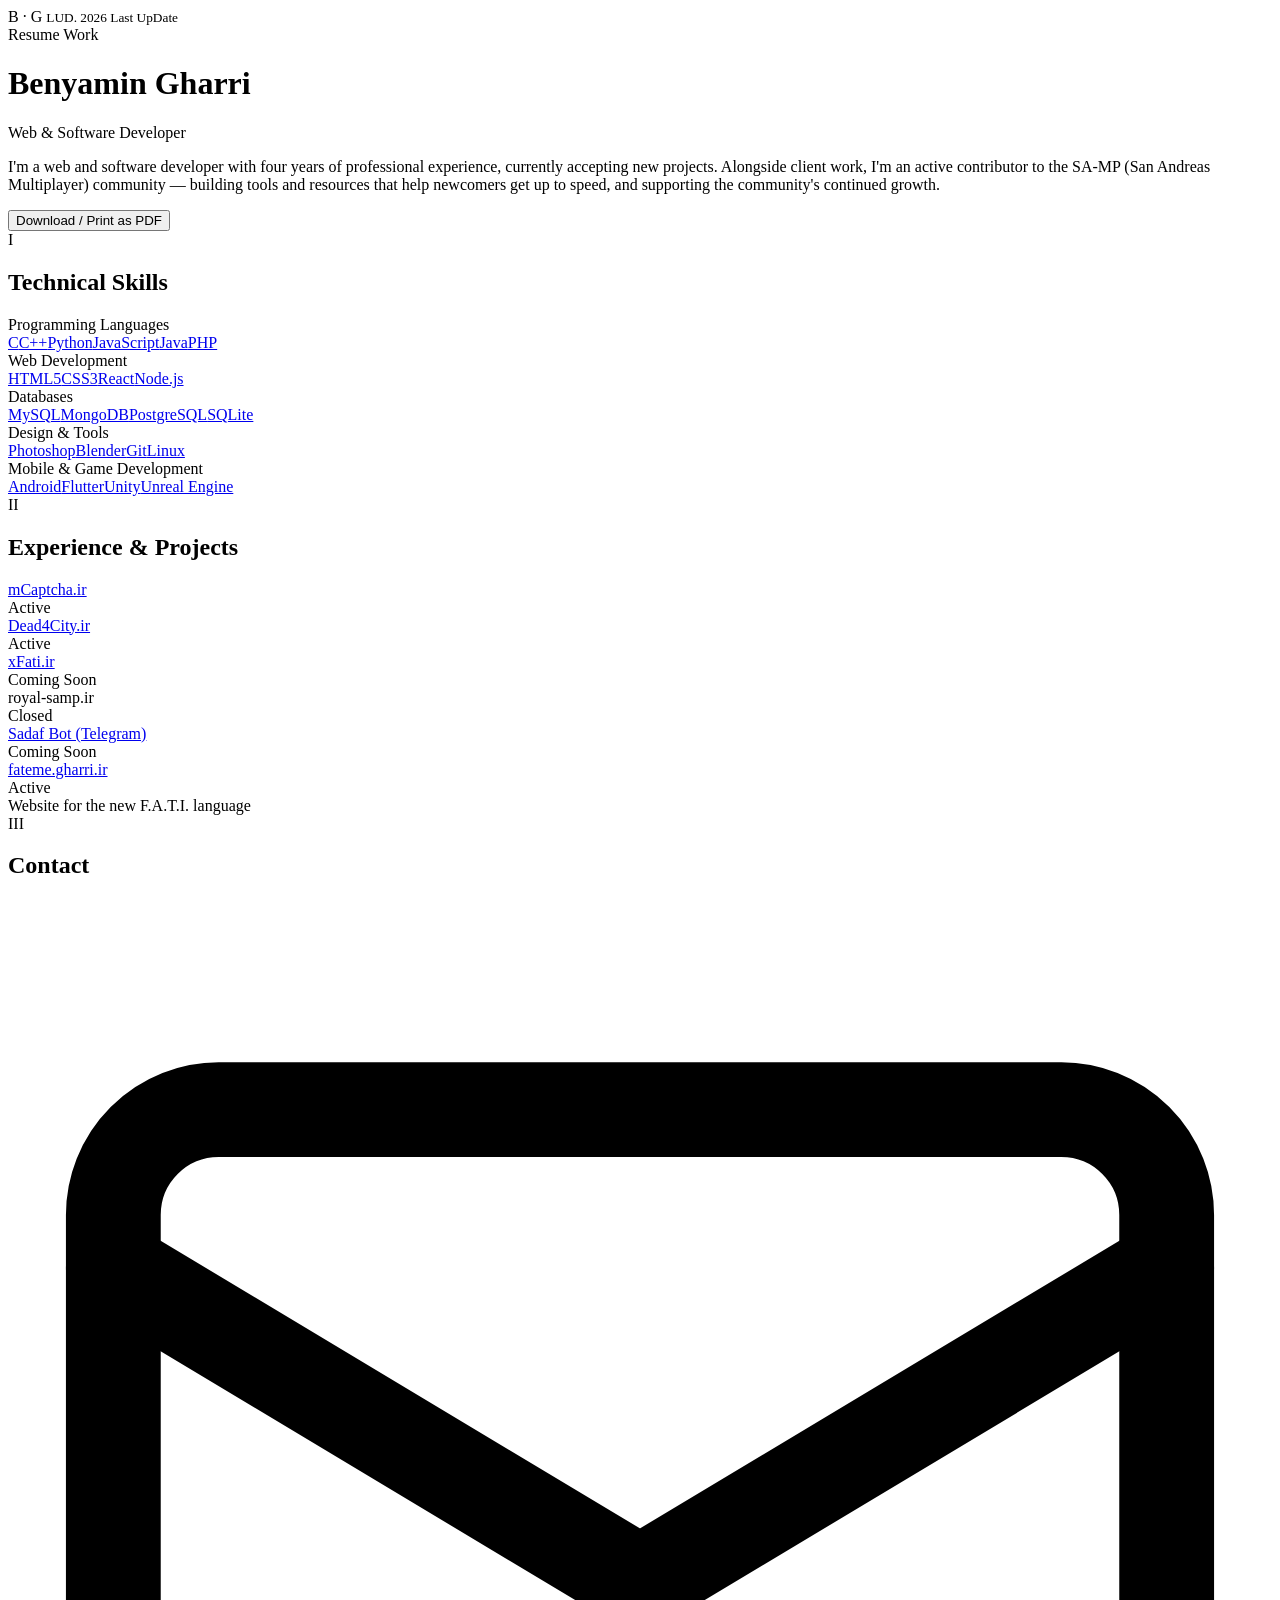
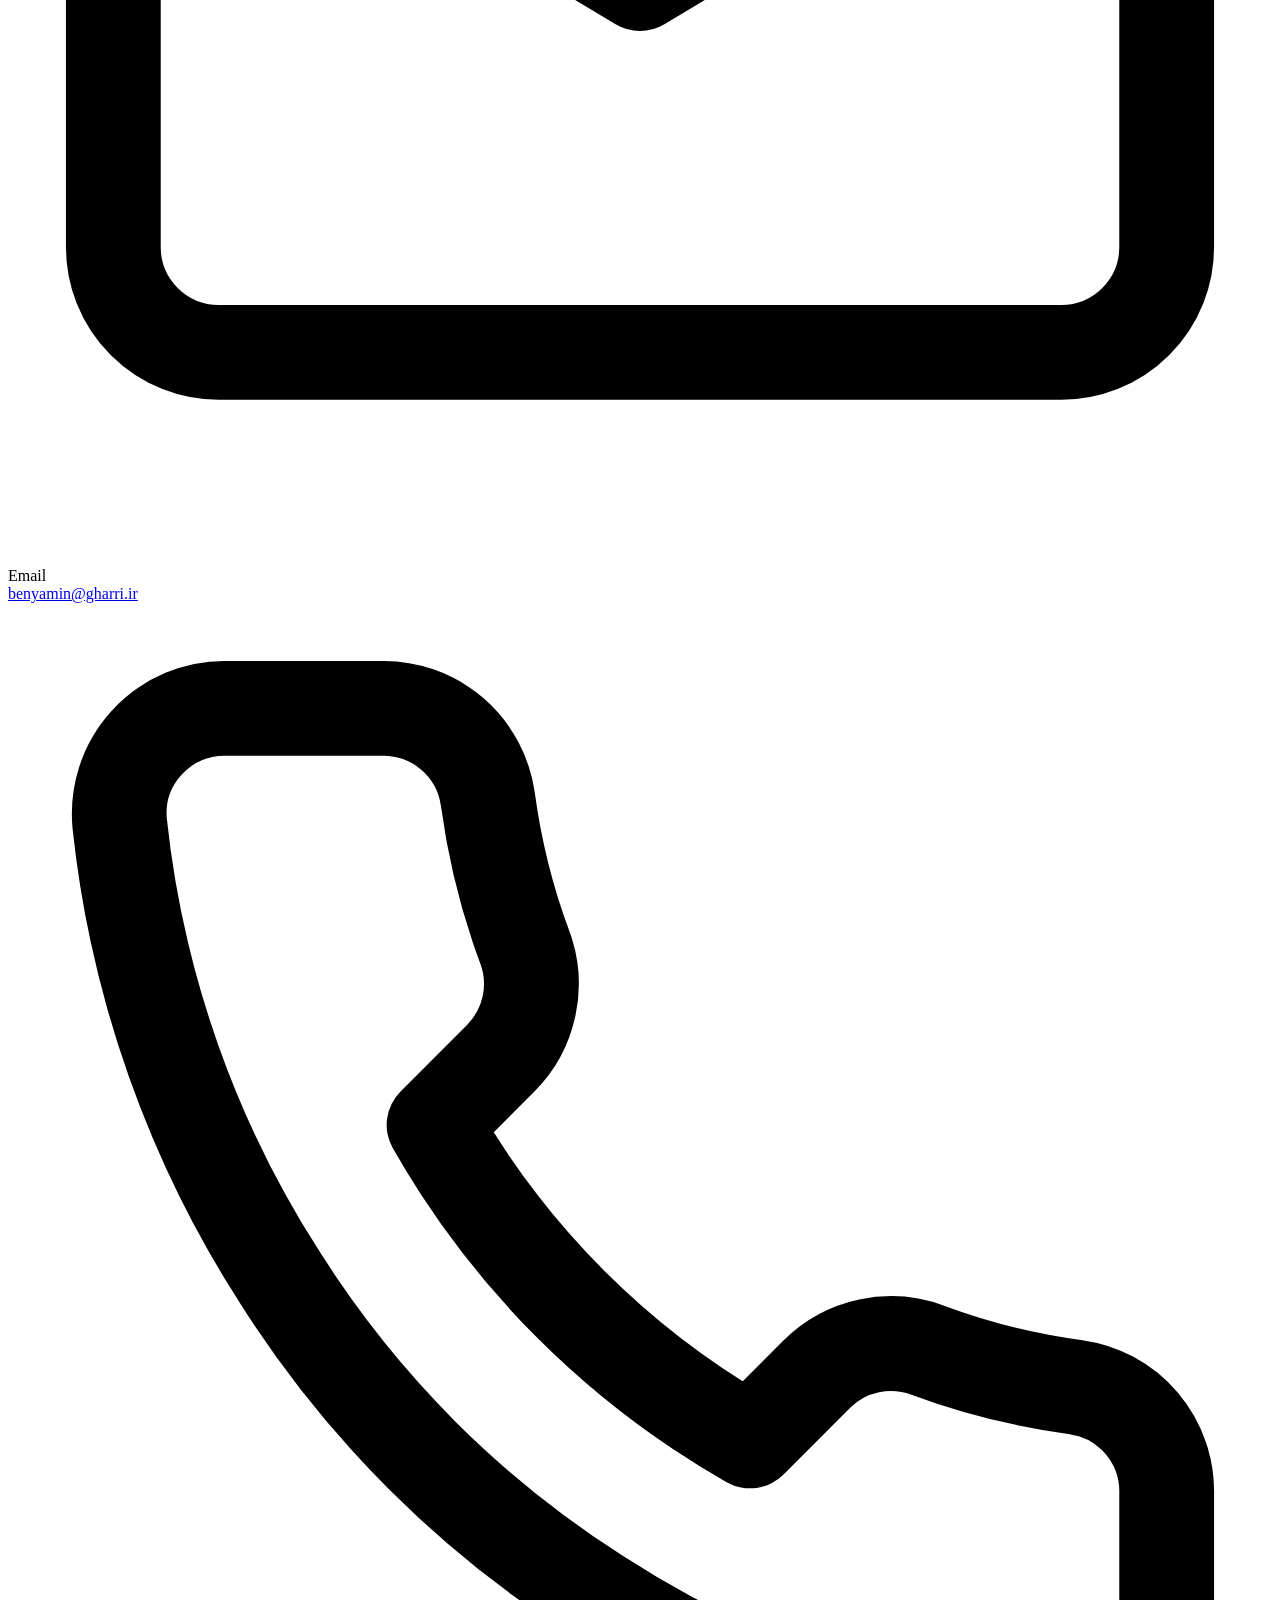
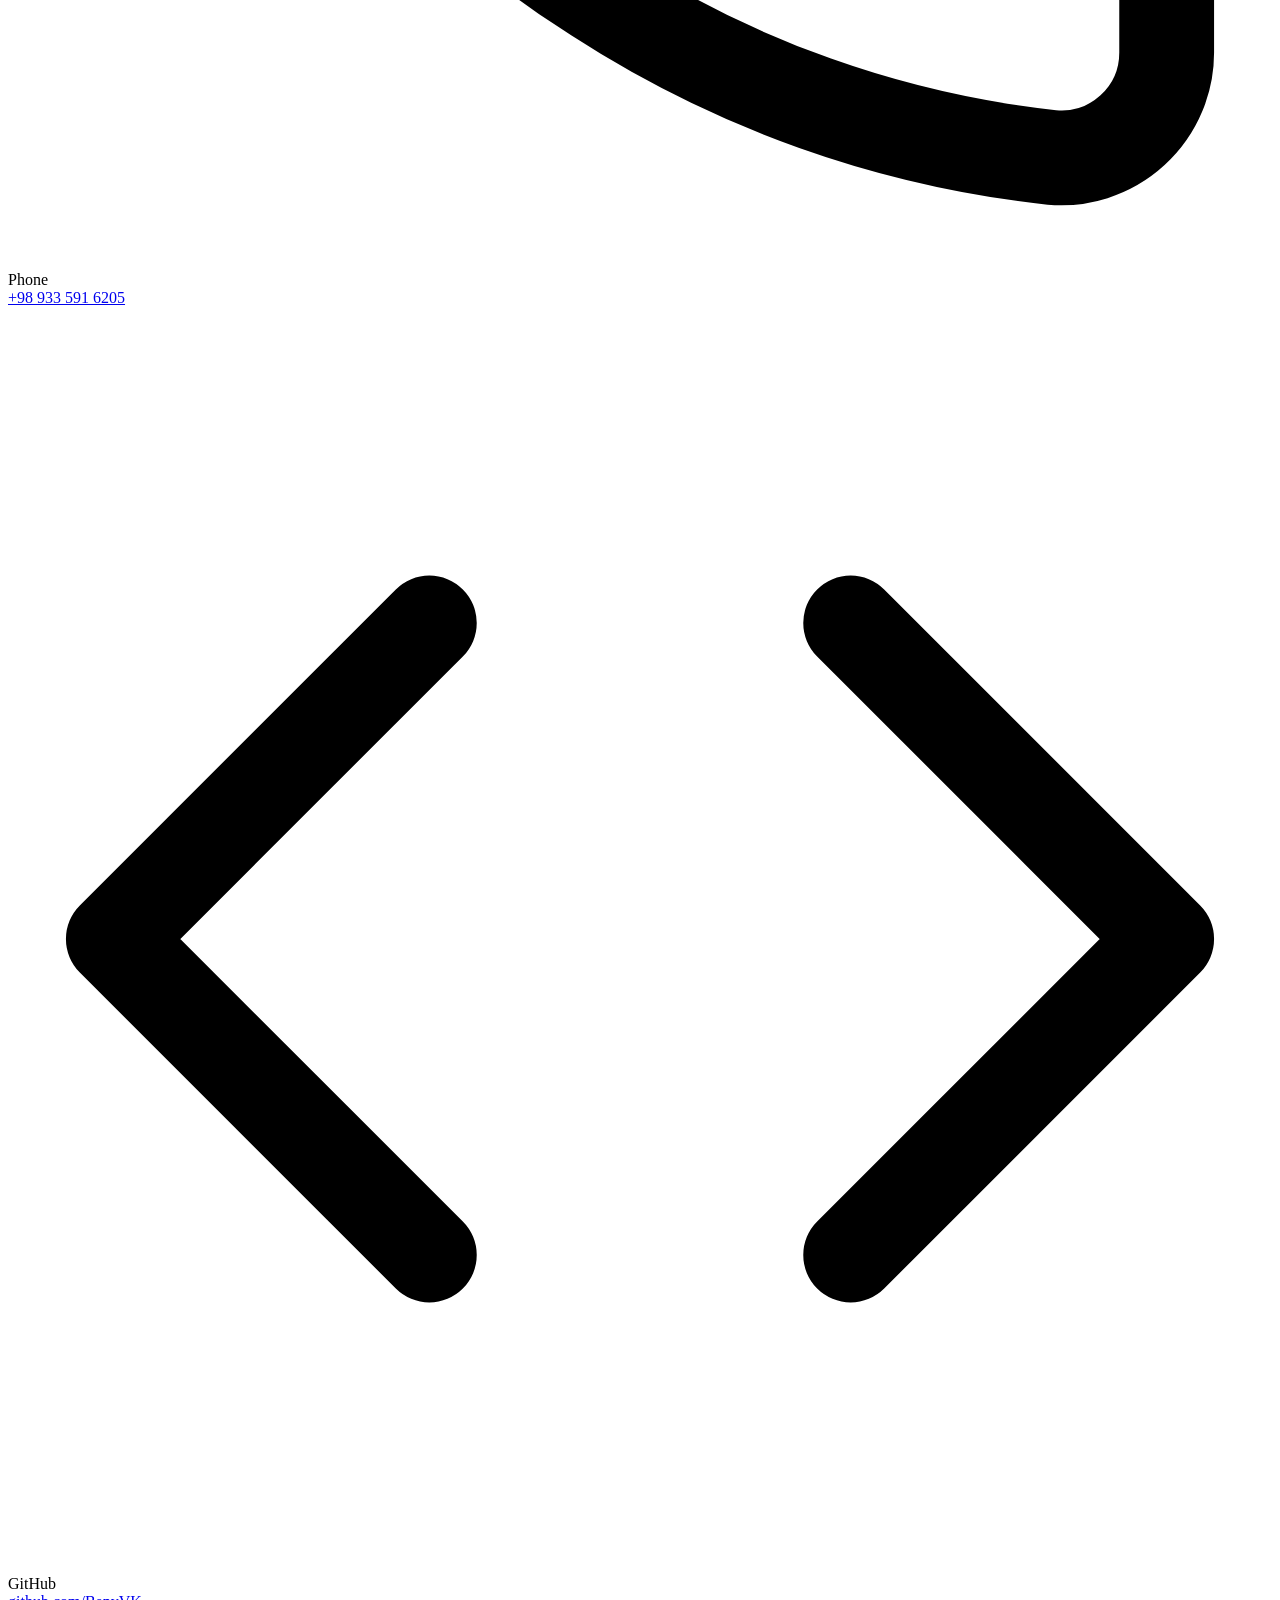
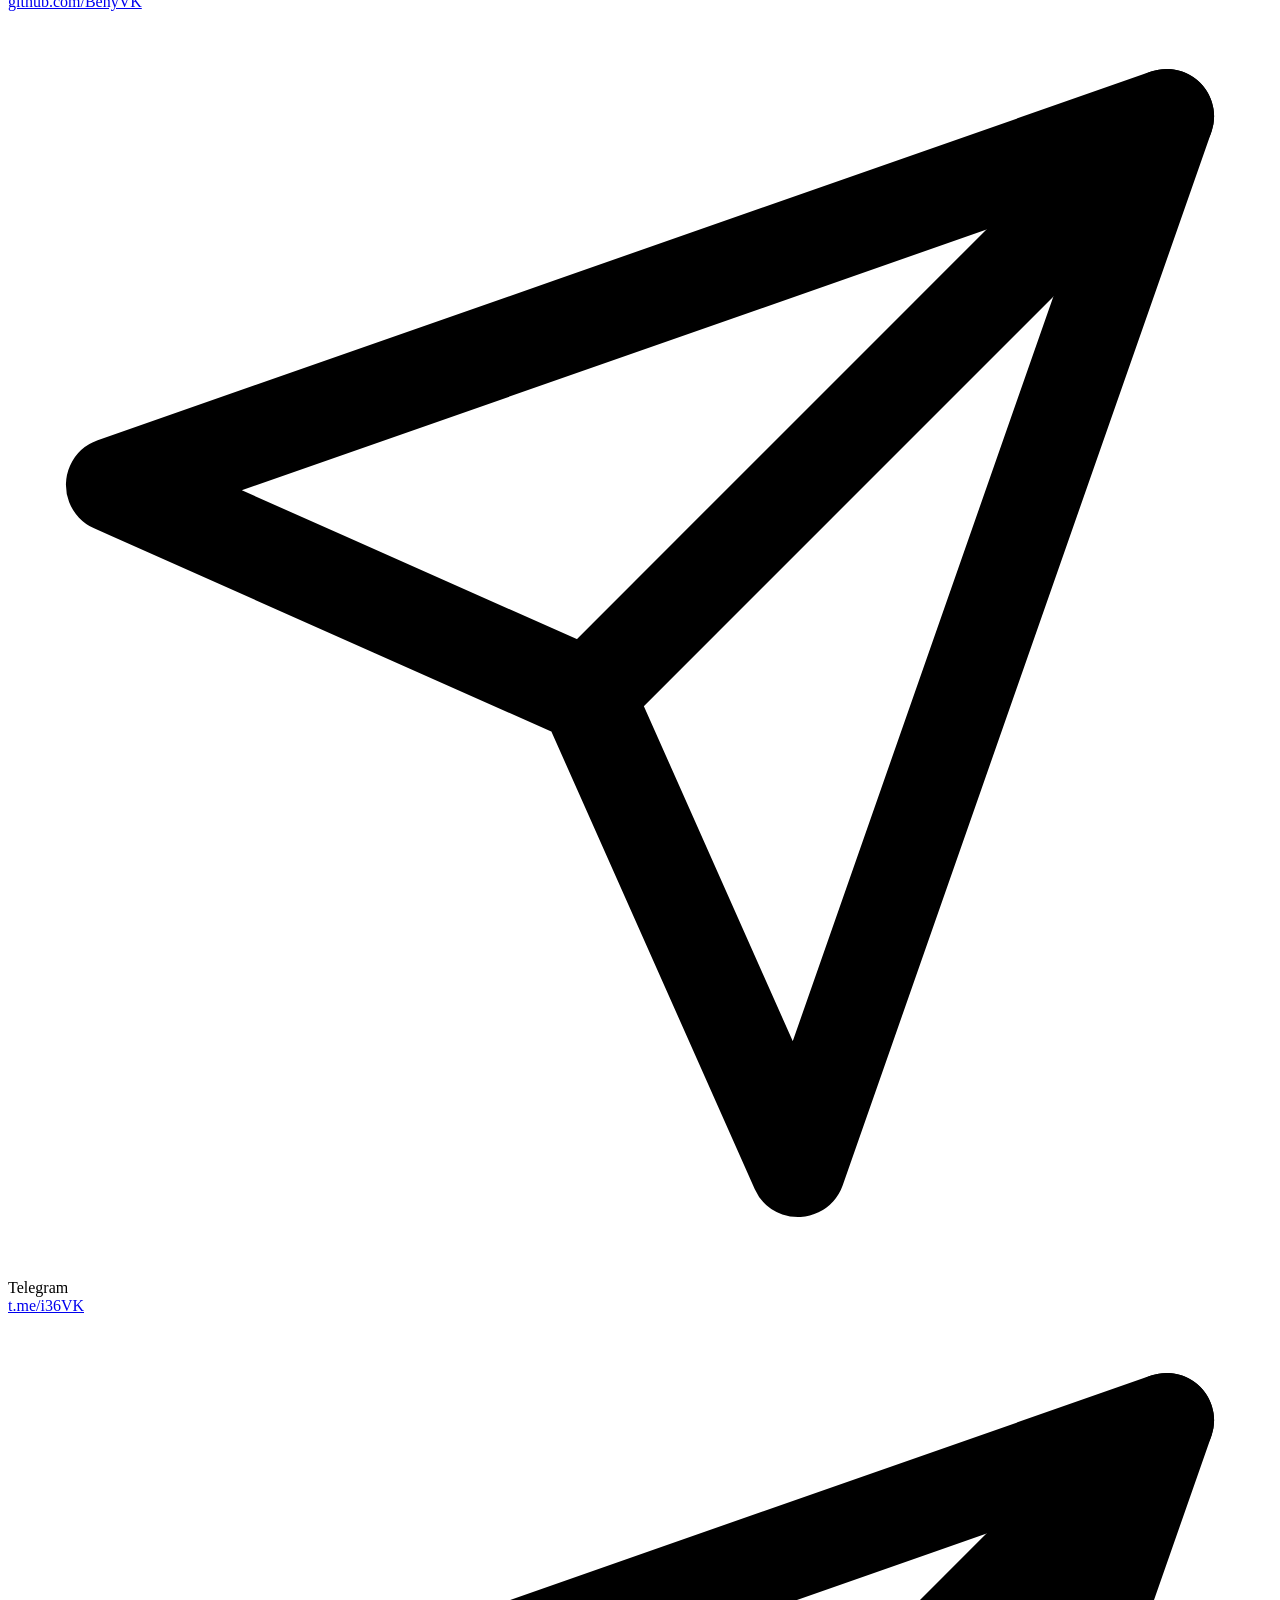
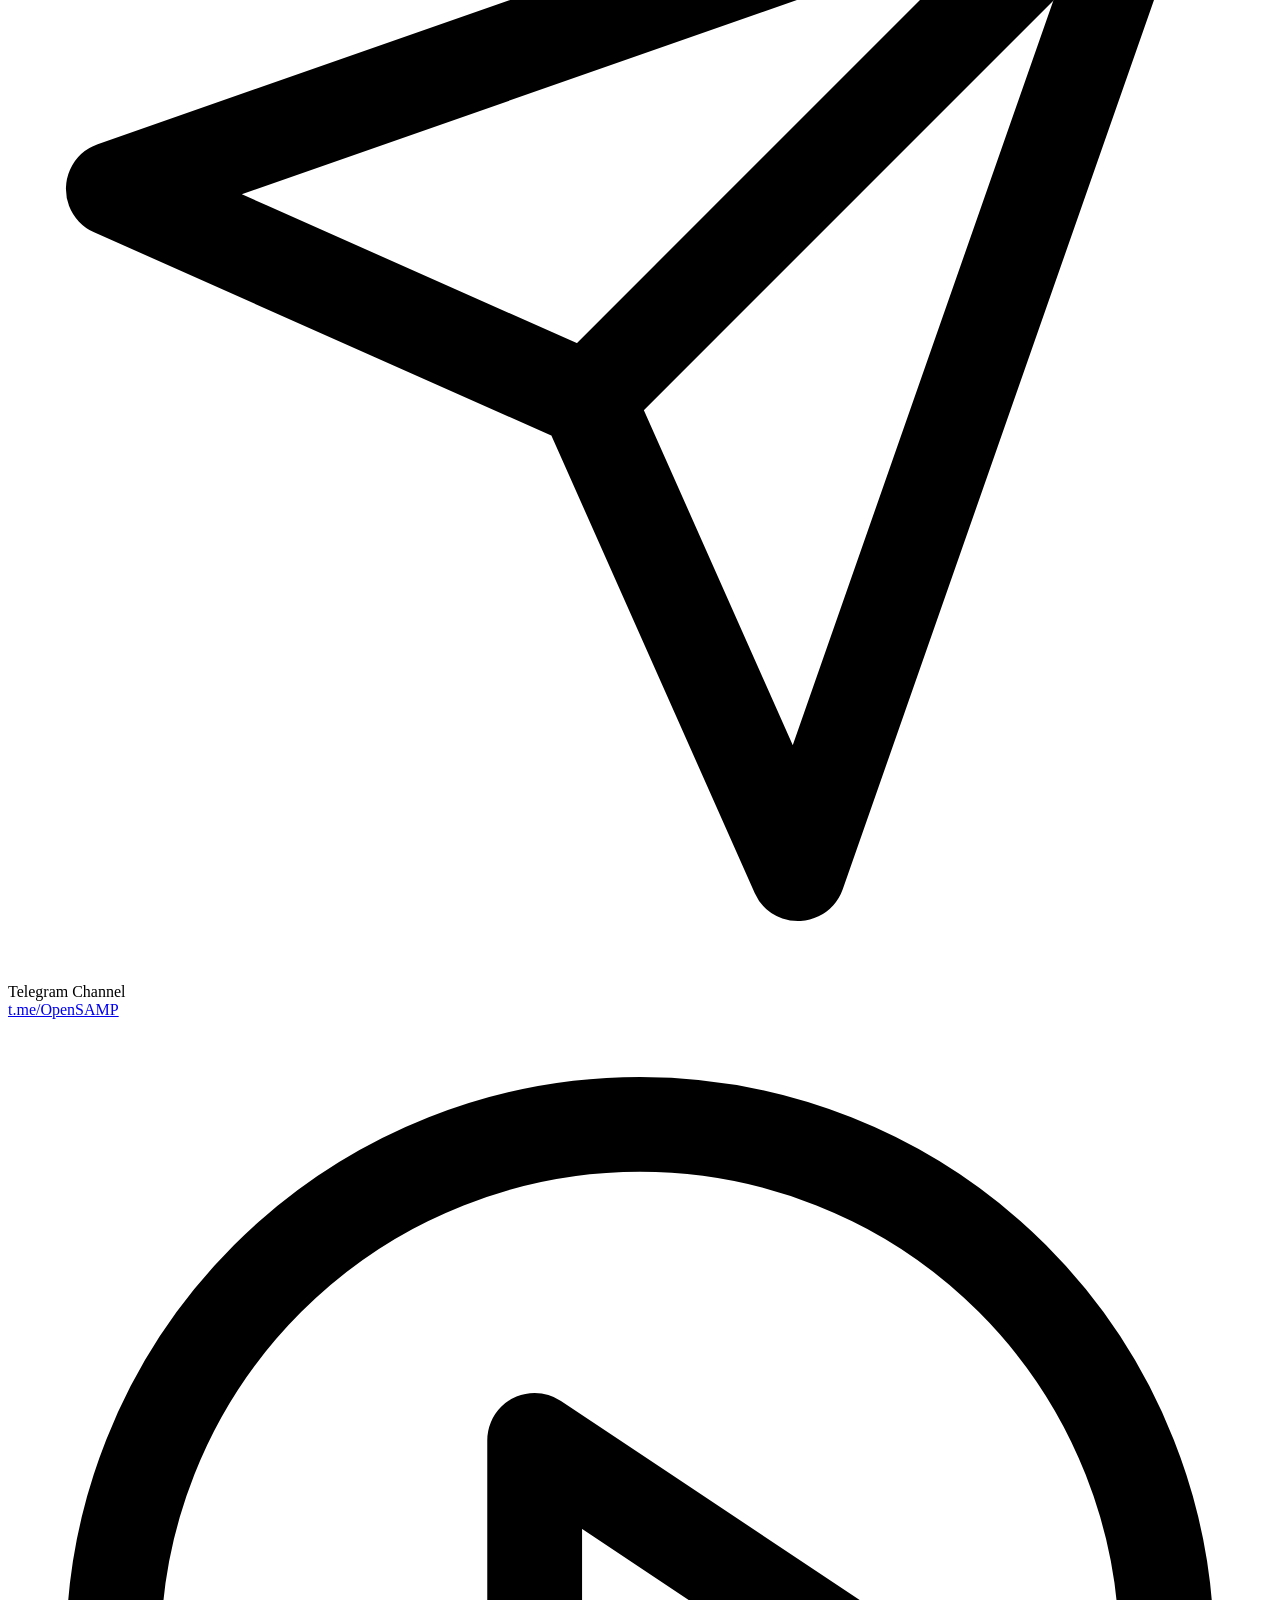
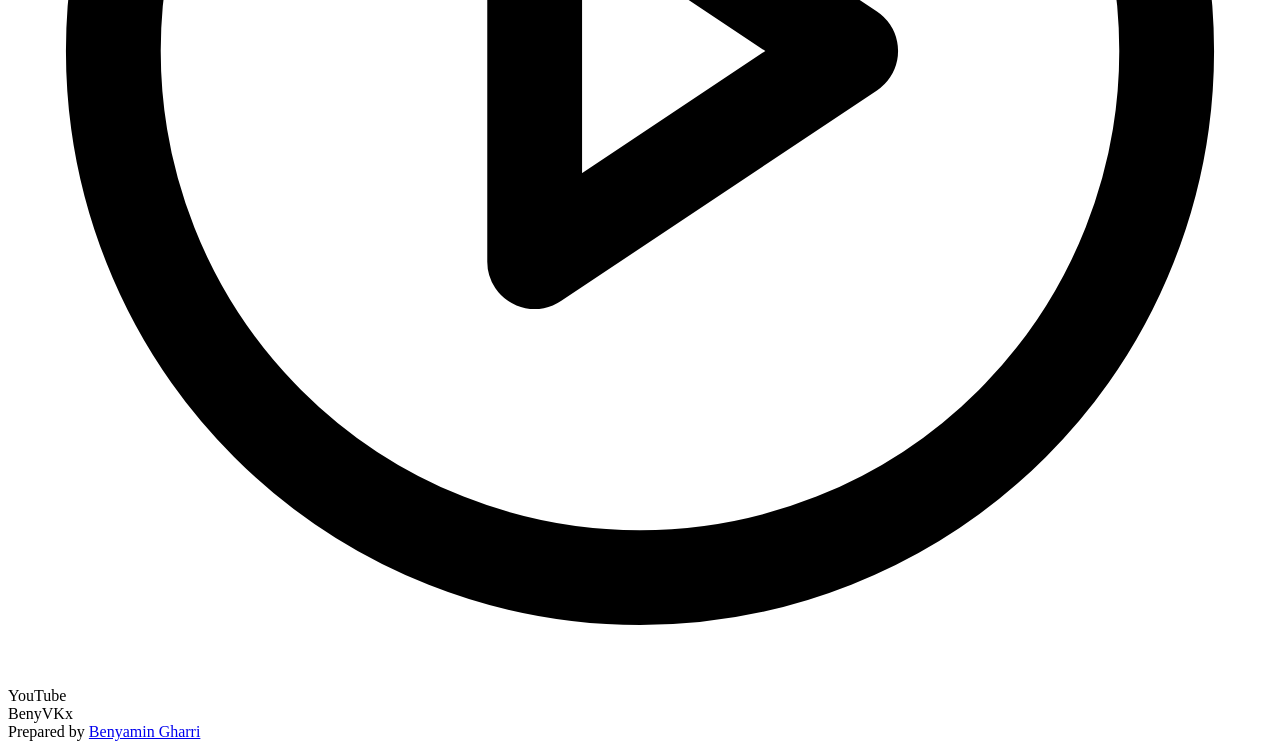
==== update 1.1/index.html @ 240cd33e "Add files via upload" ====
<!DOCTYPE html><html lang="en" dir="ltr"><head><meta charset="UTF-8"><meta name="viewport" content="width=device-width, initial-scale=1.0"><title>&amp; Benyamin Gharri &amp;</title><link href="style.min.css" rel="stylesheet"><link href="fonts.min.css" rel="stylesheet"><link rel="icon" type="image/png" href="img/wikipedia.png"></head><body><div class="sheet"><header><div class="seal" aria-hidden="true"><div class="seal-text">
          B · G
          <small class="lud-tooltip">
          LUD. 2026
          <span class="lud-tooltip-text">Last UpDate</span></small></div></div><div class="eyebrow">Resume Work</div><h1 class="name">Benyamin Gharri</h1><p class="role">Web &amp; Software Developer</p><div class="rule-small"></div><p class="bio">I'm a web and software developer with four years of professional experience, currently accepting new projects. Alongside client work, I'm an active contributor to the SA-MP (San Andreas Multiplayer) community — building tools and resources that help newcomers get up to speed, and supporting the community's continued growth.</p></header><div class="actions no-print"><button class="print-btn" onclick="window.print()">Download / Print as PDF</button></div><main><section id="skills"><div class="sec-head"><div class="sec-no">I</div><h2 class="sec-title">Technical Skills</h2></div><div class="skill-group"><div class="skill-cat">Programming Languages</div><div class="skill-tags"><a class="tag" href="https://www.iso.org/standard/74528.html" target="_blank" rel="noopener">C</a><a class="tag" href="https://isocpp.org" target="_blank" rel="noopener">C++</a><a class="tag" href="https://www.python.org" target="_blank" rel="noopener">Python</a><a class="tag" href="https://developer.mozilla.org/docs/Web/JavaScript" target="_blank" rel="noopener">JavaScript</a><a class="tag" href="https://www.java.com" target="_blank" rel="noopener">Java</a><a class="tag" href="https://www.php.net" target="_blank" rel="noopener">PHP</a></div></div><div class="skill-group"><div class="skill-cat">Web Development</div><div class="skill-tags"><a class="tag" href="https://developer.mozilla.org/docs/Web/HTML" target="_blank" rel="noopener">HTML5</a><a class="tag" href="https://developer.mozilla.org/docs/Web/CSS" target="_blank" rel="noopener">CSS3</a><a class="tag" href="https://react.dev" target="_blank" rel="noopener">React</a><a class="tag" href="https://nodejs.org" target="_blank" rel="noopener">Node.js</a></div></div><div class="skill-group"><div class="skill-cat">Databases</div><div class="skill-tags"><a class="tag" href="https://www.mysql.com" target="_blank" rel="noopener">MySQL</a><a class="tag" href="https://www.mongodb.com" target="_blank" rel="noopener">MongoDB</a><a class="tag" href="https://www.postgresql.org" target="_blank" rel="noopener">PostgreSQL</a><a class="tag" href="https://www.sqlite.org" target="_blank" rel="noopener">SQLite</a></div></div><div class="skill-group"><div class="skill-cat">Design &amp; Tools</div><div class="skill-tags"><a class="tag" href="https://www.adobe.com/products/photoshop.html" target="_blank" rel="noopener">Photoshop</a><a class="tag" href="https://www.blender.org" target="_blank" rel="noopener">Blender</a><a class="tag" href="https://git-scm.com" target="_blank" rel="noopener">Git</a><a class="tag" href="https://www.linux.org" target="_blank" rel="noopener">Linux</a></div></div><div class="skill-group"><div class="skill-cat">Mobile &amp; Game Development</div><div class="skill-tags"><a class="tag" href="https://developer.android.com" target="_blank" rel="noopener">Android</a><a class="tag" href="https://flutter.dev" target="_blank" rel="noopener">Flutter</a><a class="tag" href="https://unity.com" target="_blank" rel="noopener">Unity</a><a class="tag" href="https://www.unrealengine.com" target="_blank" rel="noopener">Unreal Engine</a></div></div></section><section id="work"><div class="sec-head"><div class="sec-no">II</div><h2 class="sec-title">Experience &amp; Projects</h2></div><div class="ledger"><div class="entry"><div class="entry-name"><a href="https://mcaptcha.ir" target="_blank" rel="noopener">mCaptcha.ir</a></div><span class="status active">Active</span></div><div class="entry"><div class="entry-name"><a href="https://dead4city.ir" target="_blank" rel="noopener">Dead4City.ir</a></div><span class="status active">Active</span></div><div class="entry"><div class="entry-name"><a href="https://xfati.ir" target="_blank" rel="noopener">xFati.ir</a></div><span class="status soon">Coming Soon</span></div><div class="entry"><div class="entry-name">royal-samp.ir</div><span class="status closed">Closed</span></div><div class="entry"><div class="entry-name"><a href="https://t.me/ElsinGate_Bot" target="_blank" rel="noopener">Sadaf Bot (Telegram)</a></div><span class="status soon">Coming Soon</span></div><div class="entry"><div class="entry-name"><a href="https://fateme.gharri.ir" target="_blank" rel="noopener">fateme.gharri.ir</a></div><span class="status active">Active</span><div class="entry-desc">Website for the new F.A.T.I. language</div></div></div></section><section id="contact"><div class="sec-head"><div class="sec-no">III</div><h2 class="sec-title">Contact</h2></div><div class="contact-grid"><div class="contact-card"><span class="contact-icon" aria-hidden="true"><svg viewBox="0 0 24 24" fill="none" stroke="currentColor" stroke-width="1.8" stroke-linecap="round" stroke-linejoin="round"><rect x="2" y="4" width="20" height="16" rx="2"></rect><polyline points="2 7 12 13 22 7"></polyline></svg></span><div class="contact-info"><div class="contact-label">Email</div><div class="contact-value"><a href="mailto:benyamin@gharri.ir">benyamin@gharri.ir</a></div></div></div><div class="contact-card"><span class="contact-icon" aria-hidden="true"><svg viewBox="0 0 24 24" fill="none" stroke="currentColor" stroke-width="1.8" stroke-linecap="round" stroke-linejoin="round"><path d="M22 16.92v3a2 2 0 0 1-2.18 2 19.79 19.79 0 0 1-8.63-3.07 19.5 19.5 0 0 1-6-6 19.79 19.79 0 0 1-3.07-8.67A2 2 0 0 1 4.11 2h3a2 2 0 0 1 2 1.72c.13.96.36 1.9.7 2.81a2 2 0 0 1-.45 2.11L8.09 9.91a16 16 0 0 0 6 6l1.27-1.27a2 2 0 0 1 2.11-.45c.91.34 1.85.57 2.81.7A2 2 0 0 1 22 16.92z"></path></svg></span><div class="contact-info"><div class="contact-label">Phone</div><div class="contact-value"><a href="tel:+989335916205">+98 933 591 6205</a></div></div></div><div class="contact-card"><span class="contact-icon" aria-hidden="true"><svg viewBox="0 0 24 24" fill="none" stroke="currentColor" stroke-width="1.8" stroke-linecap="round" stroke-linejoin="round"><polyline points="16 18 22 12 16 6"></polyline><polyline points="8 6 2 12 8 18"></polyline></svg></span><div class="contact-info"><div class="contact-label">GitHub</div><div class="contact-value"><a href="https://github.com/BenyVK" target="_blank" rel="noopener">github.com/BenyVK</a></div></div></div><div class="contact-card"><span class="contact-icon" aria-hidden="true"><svg viewBox="0 0 24 24" fill="none" stroke="currentColor" stroke-width="1.8" stroke-linecap="round" stroke-linejoin="round"><line x1="22" y1="2" x2="11" y2="13"></line><polygon points="22 2 15 22 11 13 2 9 22 2"></polygon></svg></span><div class="contact-info"><div class="contact-label">Telegram</div><div class="contact-value"><a href="https://t.me/i36VK" target="_blank" rel="noopener">t.me/i36VK</a></div></div></div><div class="contact-card"><span class="contact-icon" aria-hidden="true"><svg viewBox="0 0 24 24" fill="none" stroke="currentColor" stroke-width="1.8" stroke-linecap="round" stroke-linejoin="round"><line x1="22" y1="2" x2="11" y2="13"></line><polygon points="22 2 15 22 11 13 2 9 22 2"></polygon></svg></span><div class="contact-info"><div class="contact-label">Telegram Channel</div><div class="contact-value"><a href="https://t.me/OpenSAMP" target="_blank" rel="noopener">t.me/OpenSAMP</a></div></div></div><div class="contact-card"><span class="contact-icon" aria-hidden="true"><svg viewBox="0 0 24 24" fill="none" stroke="currentColor" stroke-width="1.8" stroke-linecap="round" stroke-linejoin="round"><circle cx="12" cy="12" r="10"></circle><polygon points="10 8 16 12 10 16"></polygon></svg></span><div class="contact-info"><div class="contact-label">YouTube</div><div class="contact-value">BenyVKx</div></div></div></div></section></main><footer>Prepared by <a href="https://github.com/BenyVK/my-work-resume" target="_blank" rel="noopener">Benyamin Gharri</a></footer></div></body></html>
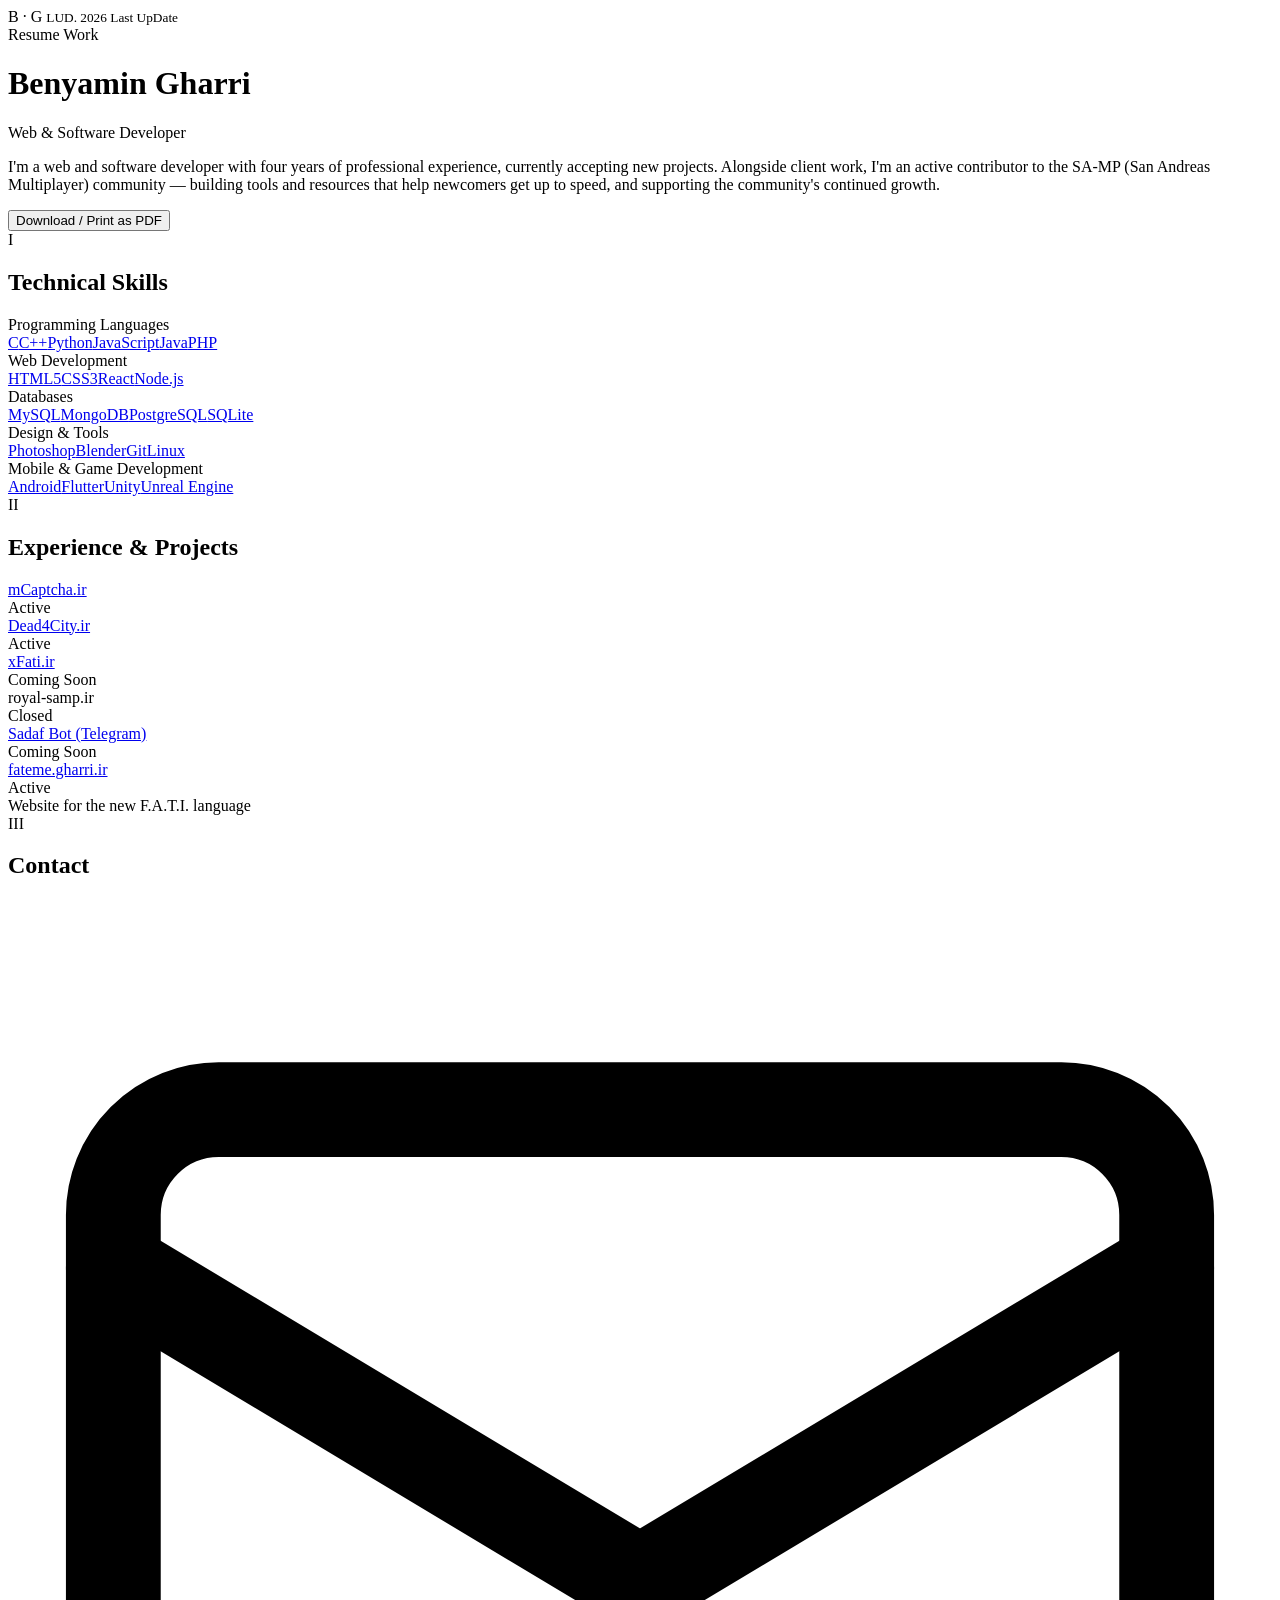
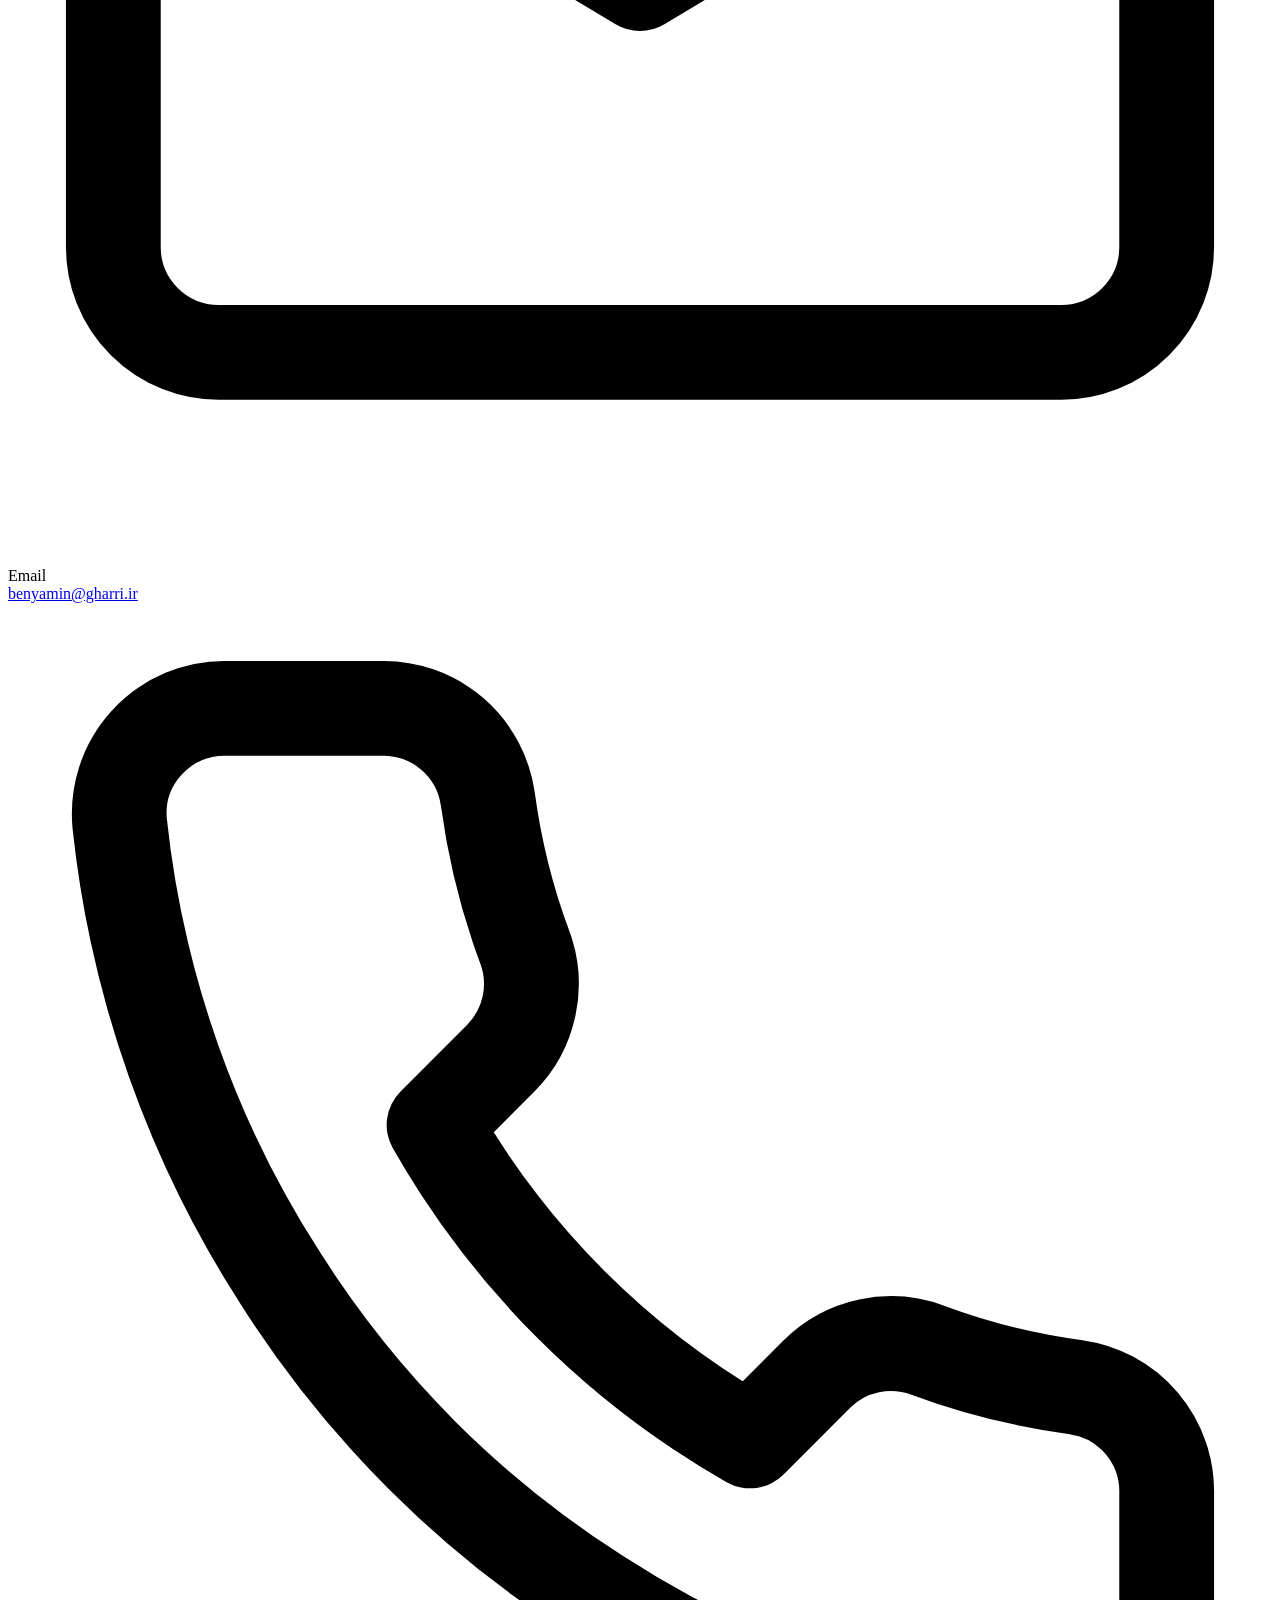
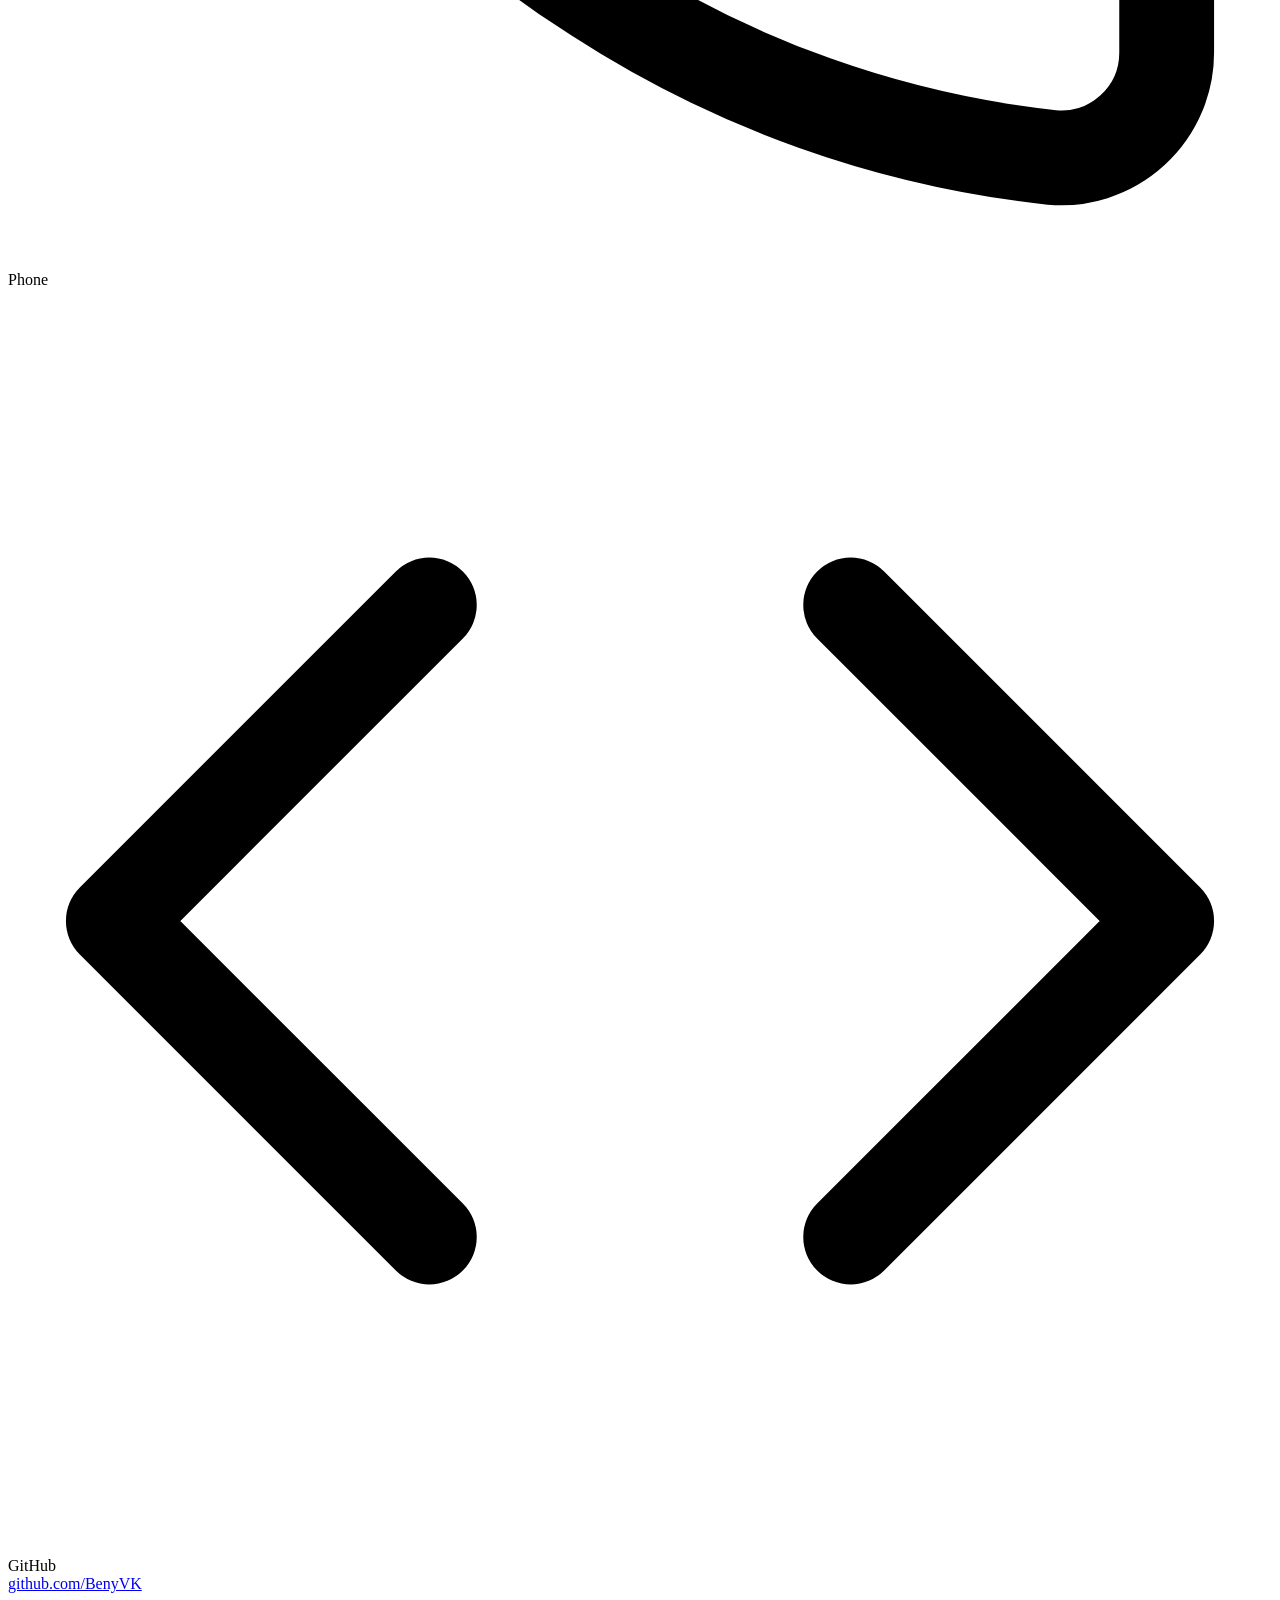
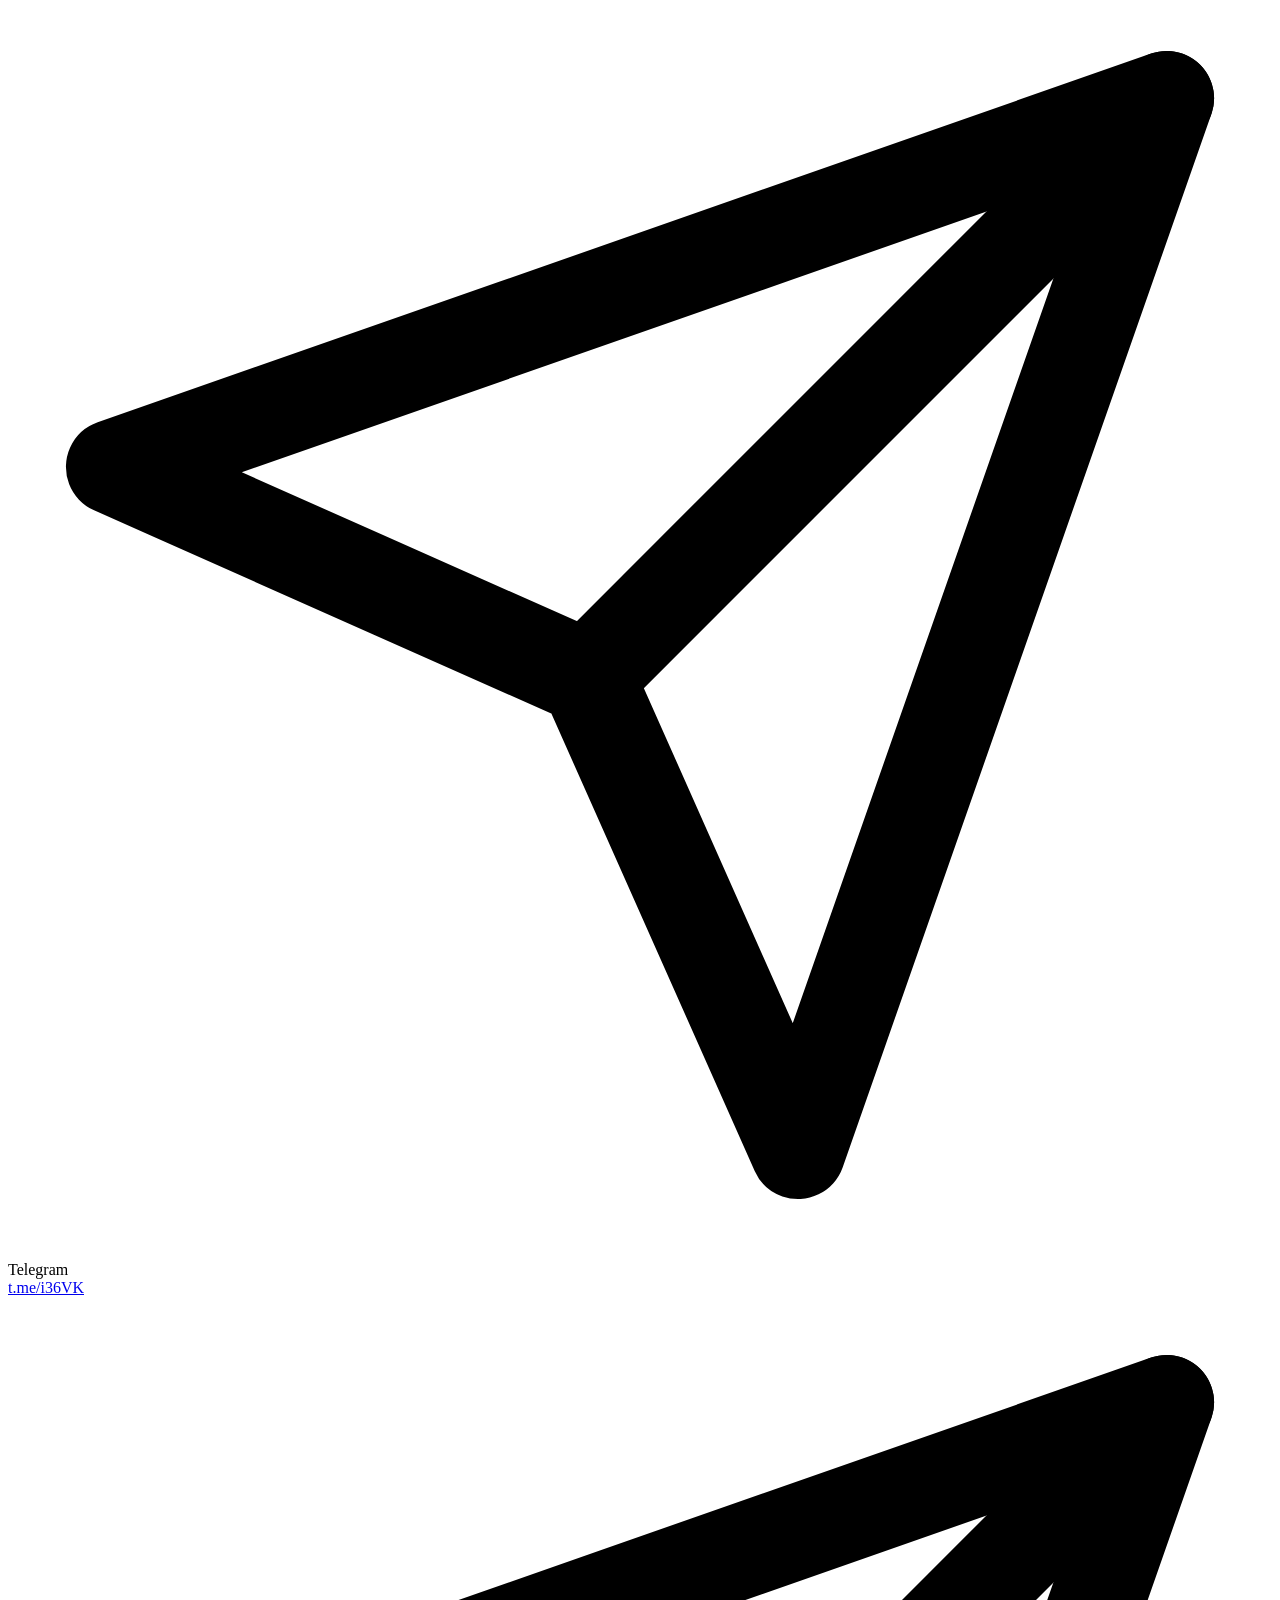
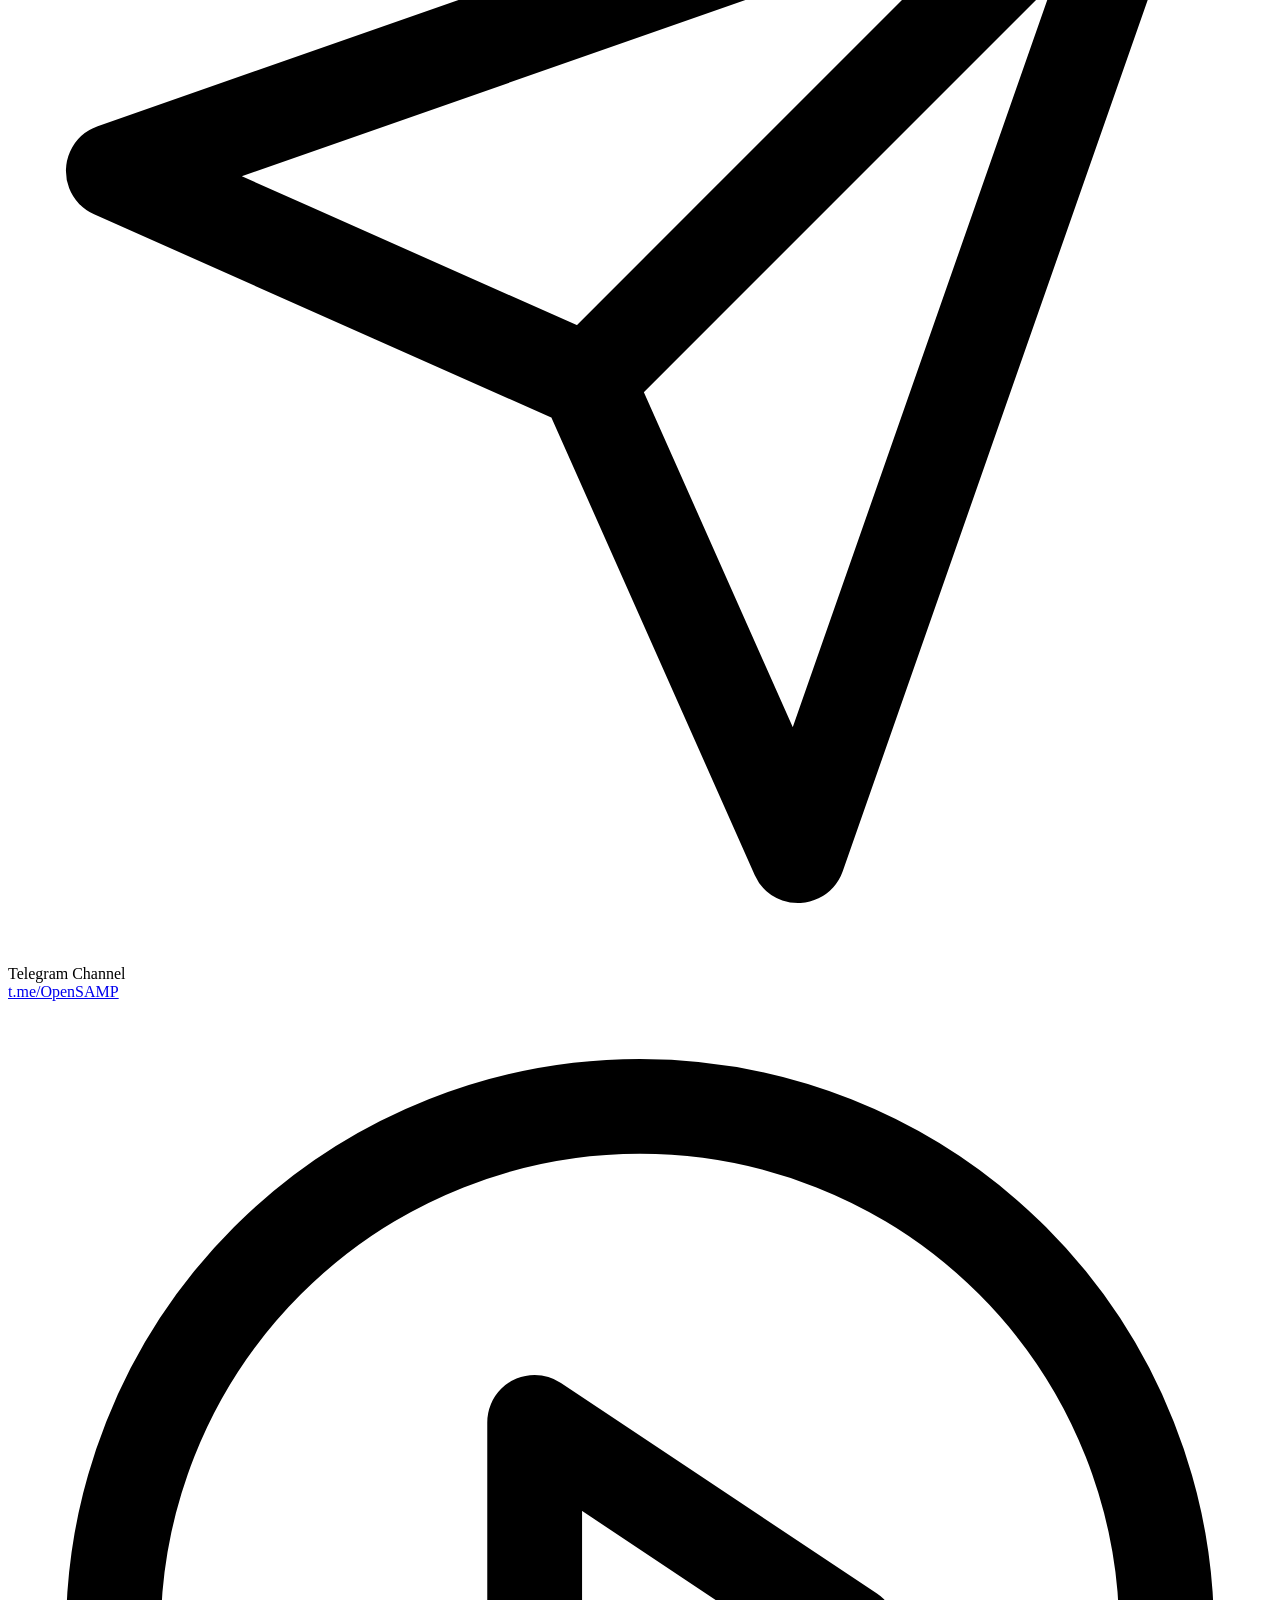
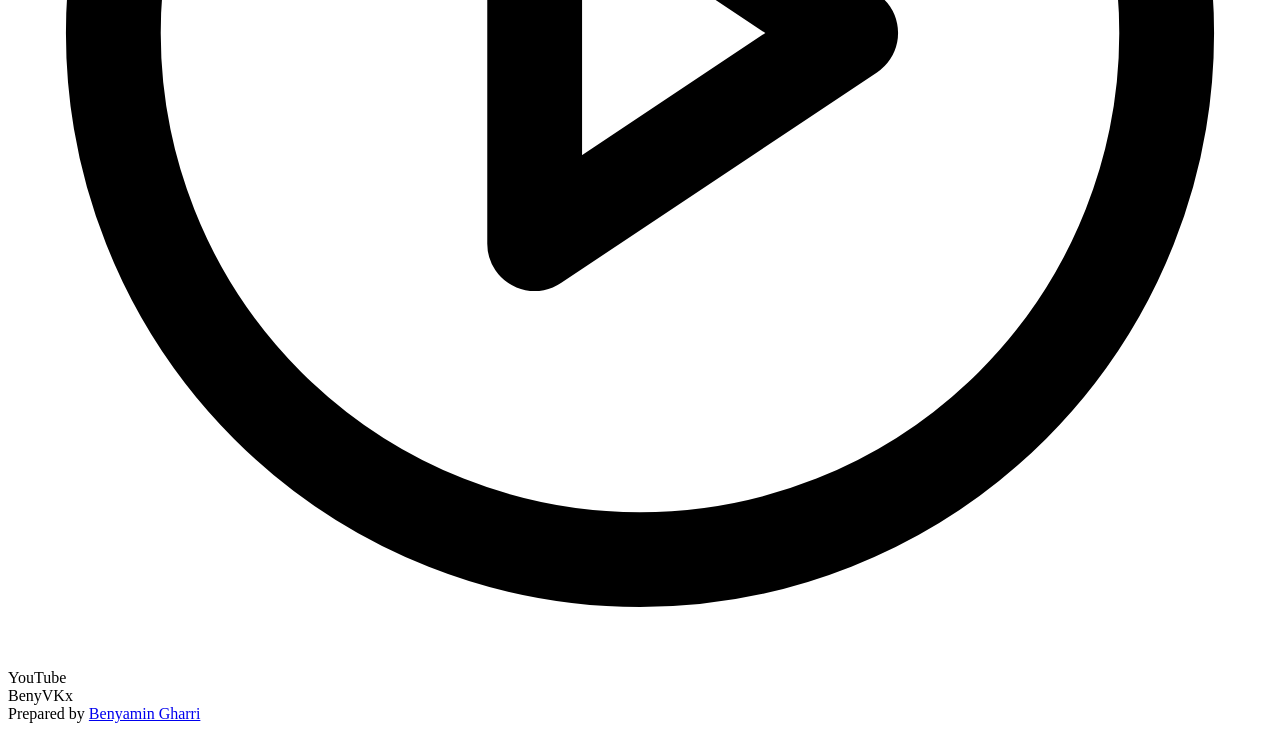
==== commit d6fe19d6: "Update index.html" ====
--- a/update 1.1/index.html
+++ b/update 1.1/index.html
@@ -2,4 +2,4 @@
           B · G
           <small class="lud-tooltip">
           LUD. 2026
-          <span class="lud-tooltip-text">Last UpDate</span></small></div></div><div class="eyebrow">Resume Work</div><h1 class="name">Benyamin Gharri</h1><p class="role">Web &amp; Software Developer</p><div class="rule-small"></div><p class="bio">I'm a web and software developer with four years of professional experience, currently accepting new projects. Alongside client work, I'm an active contributor to the SA-MP (San Andreas Multiplayer) community — building tools and resources that help newcomers get up to speed, and supporting the community's continued growth.</p></header><div class="actions no-print"><button class="print-btn" onclick="window.print()">Download / Print as PDF</button></div><main><section id="skills"><div class="sec-head"><div class="sec-no">I</div><h2 class="sec-title">Technical Skills</h2></div><div class="skill-group"><div class="skill-cat">Programming Languages</div><div class="skill-tags"><a class="tag" href="https://www.iso.org/standard/74528.html" target="_blank" rel="noopener">C</a><a class="tag" href="https://isocpp.org" target="_blank" rel="noopener">C++</a><a class="tag" href="https://www.python.org" target="_blank" rel="noopener">Python</a><a class="tag" href="https://developer.mozilla.org/docs/Web/JavaScript" target="_blank" rel="noopener">JavaScript</a><a class="tag" href="https://www.java.com" target="_blank" rel="noopener">Java</a><a class="tag" href="https://www.php.net" target="_blank" rel="noopener">PHP</a></div></div><div class="skill-group"><div class="skill-cat">Web Development</div><div class="skill-tags"><a class="tag" href="https://developer.mozilla.org/docs/Web/HTML" target="_blank" rel="noopener">HTML5</a><a class="tag" href="https://developer.mozilla.org/docs/Web/CSS" target="_blank" rel="noopener">CSS3</a><a class="tag" href="https://react.dev" target="_blank" rel="noopener">React</a><a class="tag" href="https://nodejs.org" target="_blank" rel="noopener">Node.js</a></div></div><div class="skill-group"><div class="skill-cat">Databases</div><div class="skill-tags"><a class="tag" href="https://www.mysql.com" target="_blank" rel="noopener">MySQL</a><a class="tag" href="https://www.mongodb.com" target="_blank" rel="noopener">MongoDB</a><a class="tag" href="https://www.postgresql.org" target="_blank" rel="noopener">PostgreSQL</a><a class="tag" href="https://www.sqlite.org" target="_blank" rel="noopener">SQLite</a></div></div><div class="skill-group"><div class="skill-cat">Design &amp; Tools</div><div class="skill-tags"><a class="tag" href="https://www.adobe.com/products/photoshop.html" target="_blank" rel="noopener">Photoshop</a><a class="tag" href="https://www.blender.org" target="_blank" rel="noopener">Blender</a><a class="tag" href="https://git-scm.com" target="_blank" rel="noopener">Git</a><a class="tag" href="https://www.linux.org" target="_blank" rel="noopener">Linux</a></div></div><div class="skill-group"><div class="skill-cat">Mobile &amp; Game Development</div><div class="skill-tags"><a class="tag" href="https://developer.android.com" target="_blank" rel="noopener">Android</a><a class="tag" href="https://flutter.dev" target="_blank" rel="noopener">Flutter</a><a class="tag" href="https://unity.com" target="_blank" rel="noopener">Unity</a><a class="tag" href="https://www.unrealengine.com" target="_blank" rel="noopener">Unreal Engine</a></div></div></section><section id="work"><div class="sec-head"><div class="sec-no">II</div><h2 class="sec-title">Experience &amp; Projects</h2></div><div class="ledger"><div class="entry"><div class="entry-name"><a href="https://mcaptcha.ir" target="_blank" rel="noopener">mCaptcha.ir</a></div><span class="status active">Active</span></div><div class="entry"><div class="entry-name"><a href="https://dead4city.ir" target="_blank" rel="noopener">Dead4City.ir</a></div><span class="status active">Active</span></div><div class="entry"><div class="entry-name"><a href="https://xfati.ir" target="_blank" rel="noopener">xFati.ir</a></div><span class="status soon">Coming Soon</span></div><div class="entry"><div class="entry-name">royal-samp.ir</div><span class="status closed">Closed</span></div><div class="entry"><div class="entry-name"><a href="https://t.me/ElsinGate_Bot" target="_blank" rel="noopener">Sadaf Bot (Telegram)</a></div><span class="status soon">Coming Soon</span></div><div class="entry"><div class="entry-name"><a href="https://fateme.gharri.ir" target="_blank" rel="noopener">fateme.gharri.ir</a></div><span class="status active">Active</span><div class="entry-desc">Website for the new F.A.T.I. language</div></div></div></section><section id="contact"><div class="sec-head"><div class="sec-no">III</div><h2 class="sec-title">Contact</h2></div><div class="contact-grid"><div class="contact-card"><span class="contact-icon" aria-hidden="true"><svg viewBox="0 0 24 24" fill="none" stroke="currentColor" stroke-width="1.8" stroke-linecap="round" stroke-linejoin="round"><rect x="2" y="4" width="20" height="16" rx="2"></rect><polyline points="2 7 12 13 22 7"></polyline></svg></span><div class="contact-info"><div class="contact-label">Email</div><div class="contact-value"><a href="mailto:benyamin@gharri.ir">benyamin@gharri.ir</a></div></div></div><div class="contact-card"><span class="contact-icon" aria-hidden="true"><svg viewBox="0 0 24 24" fill="none" stroke="currentColor" stroke-width="1.8" stroke-linecap="round" stroke-linejoin="round"><path d="M22 16.92v3a2 2 0 0 1-2.18 2 19.79 19.79 0 0 1-8.63-3.07 19.5 19.5 0 0 1-6-6 19.79 19.79 0 0 1-3.07-8.67A2 2 0 0 1 4.11 2h3a2 2 0 0 1 2 1.72c.13.96.36 1.9.7 2.81a2 2 0 0 1-.45 2.11L8.09 9.91a16 16 0 0 0 6 6l1.27-1.27a2 2 0 0 1 2.11-.45c.91.34 1.85.57 2.81.7A2 2 0 0 1 22 16.92z"></path></svg></span><div class="contact-info"><div class="contact-label">Phone</div><div class="contact-value"><a href="tel:+989335916205">+98 933 591 6205</a></div></div></div><div class="contact-card"><span class="contact-icon" aria-hidden="true"><svg viewBox="0 0 24 24" fill="none" stroke="currentColor" stroke-width="1.8" stroke-linecap="round" stroke-linejoin="round"><polyline points="16 18 22 12 16 6"></polyline><polyline points="8 6 2 12 8 18"></polyline></svg></span><div class="contact-info"><div class="contact-label">GitHub</div><div class="contact-value"><a href="https://github.com/BenyVK" target="_blank" rel="noopener">github.com/BenyVK</a></div></div></div><div class="contact-card"><span class="contact-icon" aria-hidden="true"><svg viewBox="0 0 24 24" fill="none" stroke="currentColor" stroke-width="1.8" stroke-linecap="round" stroke-linejoin="round"><line x1="22" y1="2" x2="11" y2="13"></line><polygon points="22 2 15 22 11 13 2 9 22 2"></polygon></svg></span><div class="contact-info"><div class="contact-label">Telegram</div><div class="contact-value"><a href="https://t.me/i36VK" target="_blank" rel="noopener">t.me/i36VK</a></div></div></div><div class="contact-card"><span class="contact-icon" aria-hidden="true"><svg viewBox="0 0 24 24" fill="none" stroke="currentColor" stroke-width="1.8" stroke-linecap="round" stroke-linejoin="round"><line x1="22" y1="2" x2="11" y2="13"></line><polygon points="22 2 15 22 11 13 2 9 22 2"></polygon></svg></span><div class="contact-info"><div class="contact-label">Telegram Channel</div><div class="contact-value"><a href="https://t.me/OpenSAMP" target="_blank" rel="noopener">t.me/OpenSAMP</a></div></div></div><div class="contact-card"><span class="contact-icon" aria-hidden="true"><svg viewBox="0 0 24 24" fill="none" stroke="currentColor" stroke-width="1.8" stroke-linecap="round" stroke-linejoin="round"><circle cx="12" cy="12" r="10"></circle><polygon points="10 8 16 12 10 16"></polygon></svg></span><div class="contact-info"><div class="contact-label">YouTube</div><div class="contact-value">BenyVKx</div></div></div></div></section></main><footer>Prepared by <a href="https://github.com/BenyVK/my-work-resume" target="_blank" rel="noopener">Benyamin Gharri</a></footer></div></body></html>+          <span class="lud-tooltip-text">Last UpDate</span></small></div></div><div class="eyebrow">Resume Work</div><h1 class="name">Benyamin Gharri</h1><p class="role">Web &amp; Software Developer</p><div class="rule-small"></div><p class="bio">I'm a web and software developer with four years of professional experience, currently accepting new projects. Alongside client work, I'm an active contributor to the SA-MP (San Andreas Multiplayer) community — building tools and resources that help newcomers get up to speed, and supporting the community's continued growth.</p></header><div class="actions no-print"><button class="print-btn" onclick="window.print()">Download / Print as PDF</button></div><main><section id="skills"><div class="sec-head"><div class="sec-no">I</div><h2 class="sec-title">Technical Skills</h2></div><div class="skill-group"><div class="skill-cat">Programming Languages</div><div class="skill-tags"><a class="tag" href="https://www.iso.org/standard/74528.html" target="_blank" rel="noopener">C</a><a class="tag" href="https://isocpp.org" target="_blank" rel="noopener">C++</a><a class="tag" href="https://www.python.org" target="_blank" rel="noopener">Python</a><a class="tag" href="https://developer.mozilla.org/docs/Web/JavaScript" target="_blank" rel="noopener">JavaScript</a><a class="tag" href="https://www.java.com" target="_blank" rel="noopener">Java</a><a class="tag" href="https://www.php.net" target="_blank" rel="noopener">PHP</a></div></div><div class="skill-group"><div class="skill-cat">Web Development</div><div class="skill-tags"><a class="tag" href="https://developer.mozilla.org/docs/Web/HTML" target="_blank" rel="noopener">HTML5</a><a class="tag" href="https://developer.mozilla.org/docs/Web/CSS" target="_blank" rel="noopener">CSS3</a><a class="tag" href="https://react.dev" target="_blank" rel="noopener">React</a><a class="tag" href="https://nodejs.org" target="_blank" rel="noopener">Node.js</a></div></div><div class="skill-group"><div class="skill-cat">Databases</div><div class="skill-tags"><a class="tag" href="https://www.mysql.com" target="_blank" rel="noopener">MySQL</a><a class="tag" href="https://www.mongodb.com" target="_blank" rel="noopener">MongoDB</a><a class="tag" href="https://www.postgresql.org" target="_blank" rel="noopener">PostgreSQL</a><a class="tag" href="https://www.sqlite.org" target="_blank" rel="noopener">SQLite</a></div></div><div class="skill-group"><div class="skill-cat">Design &amp; Tools</div><div class="skill-tags"><a class="tag" href="https://www.adobe.com/products/photoshop.html" target="_blank" rel="noopener">Photoshop</a><a class="tag" href="https://www.blender.org" target="_blank" rel="noopener">Blender</a><a class="tag" href="https://git-scm.com" target="_blank" rel="noopener">Git</a><a class="tag" href="https://www.linux.org" target="_blank" rel="noopener">Linux</a></div></div><div class="skill-group"><div class="skill-cat">Mobile &amp; Game Development</div><div class="skill-tags"><a class="tag" href="https://developer.android.com" target="_blank" rel="noopener">Android</a><a class="tag" href="https://flutter.dev" target="_blank" rel="noopener">Flutter</a><a class="tag" href="https://unity.com" target="_blank" rel="noopener">Unity</a><a class="tag" href="https://www.unrealengine.com" target="_blank" rel="noopener">Unreal Engine</a></div></div></section><section id="work"><div class="sec-head"><div class="sec-no">II</div><h2 class="sec-title">Experience &amp; Projects</h2></div><div class="ledger"><div class="entry"><div class="entry-name"><a href="https://mcaptcha.ir" target="_blank" rel="noopener">mCaptcha.ir</a></div><span class="status active">Active</span></div><div class="entry"><div class="entry-name"><a href="https://dead4city.ir" target="_blank" rel="noopener">Dead4City.ir</a></div><span class="status active">Active</span></div><div class="entry"><div class="entry-name"><a href="https://xfati.ir" target="_blank" rel="noopener">xFati.ir</a></div><span class="status soon">Coming Soon</span></div><div class="entry"><div class="entry-name">royal-samp.ir</div><span class="status closed">Closed</span></div><div class="entry"><div class="entry-name"><a href="https://t.me/ElsinGate_Bot" target="_blank" rel="noopener">Sadaf Bot (Telegram)</a></div><span class="status soon">Coming Soon</span></div><div class="entry"><div class="entry-name"><a href="https://fateme.gharri.ir" target="_blank" rel="noopener">fateme.gharri.ir</a></div><span class="status active">Active</span><div class="entry-desc">Website for the new F.A.T.I. language</div></div></div></section><section id="contact"><div class="sec-head"><div class="sec-no">III</div><h2 class="sec-title">Contact</h2></div><div class="contact-grid"><div class="contact-card"><span class="contact-icon" aria-hidden="true"><svg viewBox="0 0 24 24" fill="none" stroke="currentColor" stroke-width="1.8" stroke-linecap="round" stroke-linejoin="round"><rect x="2" y="4" width="20" height="16" rx="2"></rect><polyline points="2 7 12 13 22 7"></polyline></svg></span><div class="contact-info"><div class="contact-label">Email</div><div class="contact-value"><a href="mailto:benyamin@gharri.ir">benyamin@gharri.ir</a></div></div></div><div class="contact-card"><span class="contact-icon" aria-hidden="true"><svg viewBox="0 0 24 24" fill="none" stroke="currentColor" stroke-width="1.8" stroke-linecap="round" stroke-linejoin="round"><path d="M22 16.92v3a2 2 0 0 1-2.18 2 19.79 19.79 0 0 1-8.63-3.07 19.5 19.5 0 0 1-6-6 19.79 19.79 0 0 1-3.07-8.67A2 2 0 0 1 4.11 2h3a2 2 0 0 1 2 1.72c.13.96.36 1.9.7 2.81a2 2 0 0 1-.45 2.11L8.09 9.91a16 16 0 0 0 6 6l1.27-1.27a2 2 0 0 1 2.11-.45c.91.34 1.85.57 2.81.7A2 2 0 0 1 22 16.92z"></path></svg></span><div class="contact-info"><div class="contact-label">Phone</div><div class="contact-value"><a href="tel:+"></a></div></div></div><div class="contact-card"><span class="contact-icon" aria-hidden="true"><svg viewBox="0 0 24 24" fill="none" stroke="currentColor" stroke-width="1.8" stroke-linecap="round" stroke-linejoin="round"><polyline points="16 18 22 12 16 6"></polyline><polyline points="8 6 2 12 8 18"></polyline></svg></span><div class="contact-info"><div class="contact-label">GitHub</div><div class="contact-value"><a href="https://github.com/BenyVK" target="_blank" rel="noopener">github.com/BenyVK</a></div></div></div><div class="contact-card"><span class="contact-icon" aria-hidden="true"><svg viewBox="0 0 24 24" fill="none" stroke="currentColor" stroke-width="1.8" stroke-linecap="round" stroke-linejoin="round"><line x1="22" y1="2" x2="11" y2="13"></line><polygon points="22 2 15 22 11 13 2 9 22 2"></polygon></svg></span><div class="contact-info"><div class="contact-label">Telegram</div><div class="contact-value"><a href="https://t.me/i36VK" target="_blank" rel="noopener">t.me/i36VK</a></div></div></div><div class="contact-card"><span class="contact-icon" aria-hidden="true"><svg viewBox="0 0 24 24" fill="none" stroke="currentColor" stroke-width="1.8" stroke-linecap="round" stroke-linejoin="round"><line x1="22" y1="2" x2="11" y2="13"></line><polygon points="22 2 15 22 11 13 2 9 22 2"></polygon></svg></span><div class="contact-info"><div class="contact-label">Telegram Channel</div><div class="contact-value"><a href="https://t.me/OpenSAMP" target="_blank" rel="noopener">t.me/OpenSAMP</a></div></div></div><div class="contact-card"><span class="contact-icon" aria-hidden="true"><svg viewBox="0 0 24 24" fill="none" stroke="currentColor" stroke-width="1.8" stroke-linecap="round" stroke-linejoin="round"><circle cx="12" cy="12" r="10"></circle><polygon points="10 8 16 12 10 16"></polygon></svg></span><div class="contact-info"><div class="contact-label">YouTube</div><div class="contact-value">BenyVKx</div></div></div></div></section></main><footer>Prepared by <a href="https://github.com/BenyVK/my-work-resume" target="_blank" rel="noopener">Benyamin Gharri</a></footer></div></body></html>
